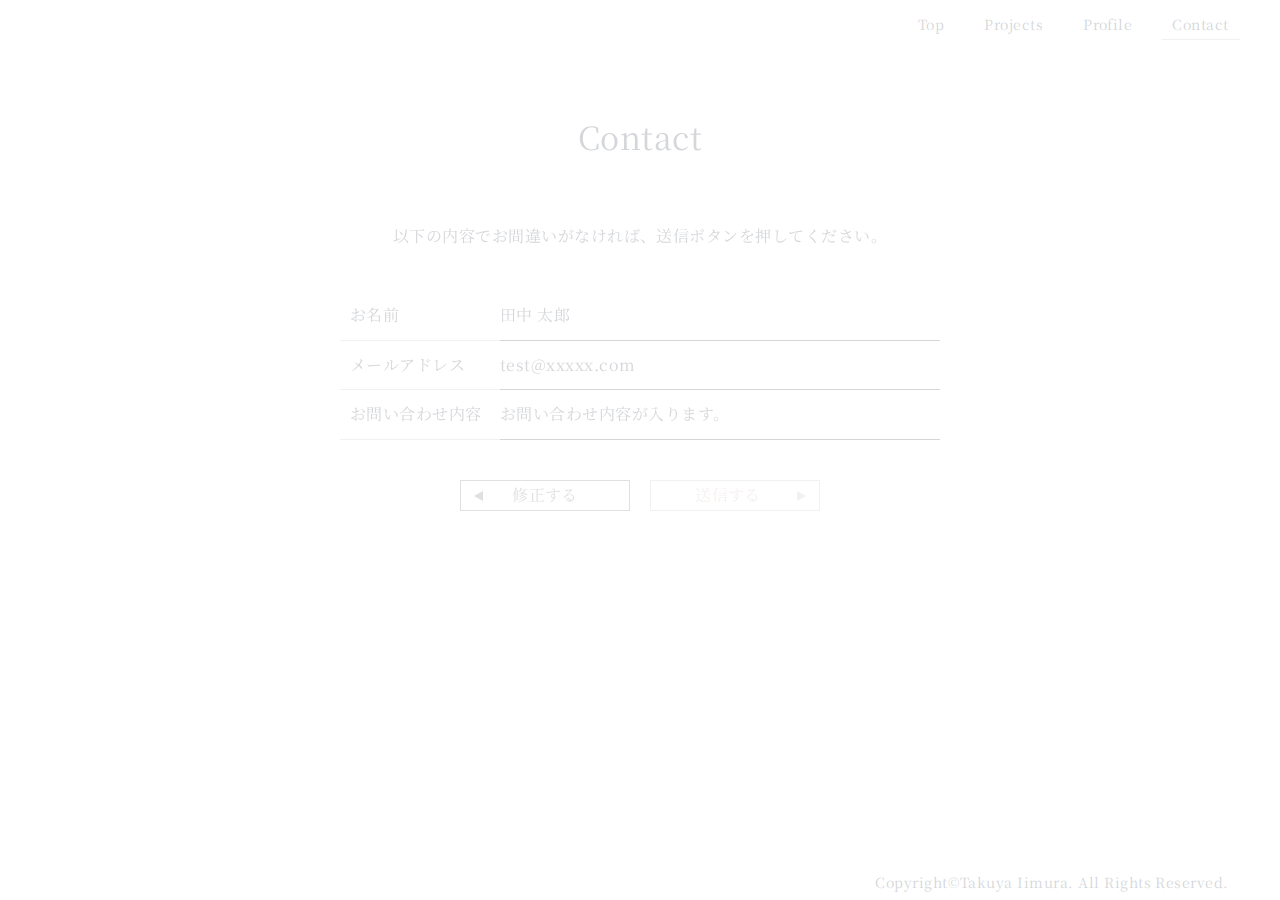
==== base/contact_confirm.html @ 714f1568 "[add] base" ====
<!DOCTYPE html>
<!--[if lt IE 7]><html class="ie ie6" lang="ja"> <![endif]-->
<!--[if IE 7]><html class="ie ie7" lang="ja"> <![endif]-->
<!--[if IE 8]><html class="ie ie8" lang="ja"> <![endif]-->
<!--[if (gte IE 9)|!(IE)]><!-->
<html lang="ja">
  <!--<![endif]-->
  <head>
    <meta charset="UTF-8" />
    <meta http-equiv="X-UA-Compatible" content="IE=edge" />
    <meta name="viewport" content="width=device-width, initial-scale=1.0" />
    <meta name="description" content="ページの内容を表す文章" />

    <link rel="apple-touch-icon-precomposed" href="./assets/img/apple-touch-icon.png" />
    <link rel="icon" href="./assets/img/favicon.ico" sizes="16x16" type="image/png" />

    <title>T.Iimura`s Portfolio</title>
    <!-- ---↓css--------------------------------------------------------------------- -->
    <link href="https://fonts.googleapis.com/css2?family=Noto+Serif+JP:wght@300&display=swap" rel="stylesheet">
    <link rel="stylesheet" href="./assets/css/reset.css" />
    <link rel="stylesheet" href="./assets/css/style.css" />
    <!-- ---↑css--------------------------------------------------------------------- -->
    <!-- ---↓js--------------------------------------------------------------------- -->
    <script src="https://ajax.googleapis.com/ajax/libs/jquery/1.12.4/jquery.min.js"></script>
    <script type="text/javascript" src="./assets/js/common.js"></script>
    <!-- ---↑js--------------------------------------------------------------------- -->
    <!-- ↓HTML5 shim and Respond.js for IE8 support of HTML5 elements and media queries -->
    <!--[if lt IE 9]>
      <script src="https://oss.maxcdn.com/html5shiv/3.7.2/html5shiv.min.js"></script>
      <script src="https://oss.maxcdn.com/respond/1.4.2/respond.min.js"></script>
    <![endif]-->
    <!-- ↑HTML5 shim and Respond.js for IE8 support of HTML5 elements and media queries -->
  </head>
  <body>
    <div class="bodyInner">
      <!-- ---↓header--------------------------------------------------------------------- -->
      <header>
        <div class="inner">
          <div class="toggleWrap">
            <p class="toggle">
              <span class="line"></span>
              <span class="line"></span>
              <span class="line"></span>
            </p>
          </div>
          <nav class="glbNav">
            <ul class="list">
              <li class="item">
                <a href="./index.html">
                  <span>Top</span>
                  <span class="line"></span>
                </a>
              </li>
              <li class="item">
                <a href="./projects.html">
                  <span>Projects</span>
                  <span class="line"></span>
                </a>
              </li>
              <li class="item">
                <a href="./profile.html">
                  <span>Profile</span>
                  <span class="line"></span>
                </a>
              </li>
              <li class="item current">
                <a href="./contact_form.html">
                  <span>Contact</span>
                  <span class="line"></span>
                </a>
              </li>
            </ul>
          </nav>
        </div>
      </header>
      <!-- ./header -->
      <!-- ---↓main--------------------------------------------------------------------- -->
      <main class="contactPage contactConfirmPage common mask">
        <div class="inner">
          <h1 class="pageHeading">Contact</h1>
          <div class="spImage"></div>
          <div class="contentsWrap">
            <p class="scrollIcon"><span></span></p>
            <p class="description">
              以下の内容でお間違いがなければ、<br class="spVisible">送信ボタンを押してください。
            </p>
            <div class="formSection" action="post">
              <div class="formItem">
                <p class="labelWrap">お名前</p>
                <p class="inputWrap">田中 太郎</p>
              </div>
              <div class="formItem">
                <p class="labelWrap">メールアドレス</p>
                <p class="inputWrap">test@xxxxx.com</p>
              </div>
              <div class="formItem">
                <p class="labelWrap">お問い合わせ内容</p>
                <p class="inputWrap">
                  お問い合わせ内容が入ります。
                </p>
              </div>
              <div class="formItem btnWrap">
                <p class="fix">
                  <a href="./contact_form.html" class="btn">修正する</a>
                </p>
                <p class="next">
                  <a href="./contact_complete.html" class="btn">送信する</a>
                </p>
              </div>
            </div>
          </div>
        </div>
      </main>
      <!-- ./main -->
      <!-- ---↓footer--------------------------------------------------------------------- -->
      <footer>
        <div class="inner">
          <p class="copyright">
            Copyright©Takuya Iimura. <br class="spVisible">
            All Rights Reserved.
          </p>
        </div>
      </footer>
      <!-- ./footer -->
    </div>
  </body>
</html>
---- base/assets/css/style.css ----
@charset "utf-8";

:root {
  --color-font:#5c6470;
  --color-primary:#f8f8ff;
  --color-secondary:#d6c7c1;
  --color-tertiary:#888888;
  --color-white:#ffffff;
  --style-boxShadow: 0 -10px 7px 10px var(--color-font);
}

/* --base------------------------------ */
*, *::before, *::after {
  box-sizing: inherit;
}

html {
  box-sizing: border-box;
}

body {
  background-color: var(--color-white);
  color: var(--color-font);
  font-family: "Noto Serif JP", serif;
  font-size: 16px;
  letter-spacing: 0.03em;
  line-break: strict;
  line-height: 1.8;
  overflow-wrap: break-word;
  text-size-adjust: 100%;
  word-break: break-all;
  word-wrap: break-word;
}

img {
  height: auto;
  vertical-align: baseline;
  width: 100%;
}

a {
  color: inherit;
  cursor: pointer;
  outline: none;
  text-decoration: none;
}

input, select {
  border: none;
  outline: none;
}

input[type="text"], input[type="email"] {
  width: 100%;
}

textarea {
  border: 1px solid var(--color-primary);
  min-height: 300px;
  outline: none;
  resize: vertical;
  width: 100%;
}

::placeholder {
  color: var(--color-tertiary);
}
/* ./base------------------------------ */

/* --component------------------------------ */
/* btn */
.btn {
  display: block;
  margin-left: auto;
  padding-right: 14px;
  position: relative;
  text-align: center;
  transition: all 0.3s;
  width: 170px;
}

.btn::after {
  border: 5px solid transparent;
  content: "";
  height: 0;
  position: absolute;
  right: 8px;
  top: 50%;
  transform: translateY(-50%);
  transition: all 0.3s;
  width: 0;
}

.btn:hover::after {
  right: 2px;
}

.next .btn {
  border: 1px solid var(--color-secondary);
  color: var(--color-secondary);
}

.next .btn:hover {
  background-color: var(--color-secondary);
  border: 1px solid var(--color-white);
  color: var(--color-white);
}

.next .btn::after {
  border-left: 9px solid var(--color-secondary);
}

.next .btn:hover::after {
  border-left: 9px solid var(--color-white);
}

.back .btn {
  border: 1px solid var(--color-tertiary);
  color: var(--color-tertiary);
}

.back .btn:hover {
  background-color: var(--color-tertiary);
  border: 1px solid var(--color-white);
  color: var(--color-white);
}

.back .btn::after {
  border-left: 9px solid var(--color-tertiary);
}

.back .btn:hover::after {
  border-left: 9px solid var(--color-white);
}

.fix .btn {
  border: 1px solid var(--color-tertiary);
  color: var(--color-tertiary);
  padding-left: 14px;
}

.fix .btn::after {
  left: 8px;
  transform: translateY(-50%);
}

.fix .btn:hover::after {
  left: 2px;
}

.fix .btn:hover {
  background-color: var(--color-tertiary);
  border: 1px solid var(--color-white);
  color: var(--color-white);
}

.fix .btn::after {
  border-right: 9px solid var(--color-tertiary);
}

.fix .btn:hover::after {
  border-right: 9px solid var(--color-white);
}
/* ./btn */
/* ./component------------------------------ */

/* --global------------------------------ */
.bodyInner {
  display: none;
  height: 100vh;
  width: 100%;
}

.mask {
  transition: all 0.3s;
}

.mask.is-hide {
  filter:blur(2px);
}

@media print, screen and (min-width: 768px) {
  .scrollIcon {
    display: none;
  }
}

@media print, screen and (max-width: 767px) {
  .scrollIcon {
    animation: arrow 0.8s cubic-bezier(0.215, 0.61, 0.355, 1) 0s infinite alternate;
    height: 40px;
    margin: 0 auto;
    padding-top: 20px;
  }

  .scrollIcon span {
    display: block;
    left: 50%;
    position: relative;
  }

  .scrollIcon span:before {
    border: 0;
    border-right: solid 1px var(--color-font);
    border-top: solid 1px var(--color-font);
    bottom: 0;
    box-sizing: border-box;
    content: "";
    height: 15px;
    left: 0;
    margin: auto;
    position: absolute;
    right: 0;
    top: 0;
    transform: rotate(135deg);
    width: 15px;
  }

  @keyframes arrow {
    0% {
      opacity: 1;
      transform: translate3d(-50%, 0, 0);
    }

    100% {
      opacity: 0.5;
      transform: translate3d(-50%, -8px, 0);
    }
  }
}

@media print, screen and (min-width: 426px) {
  .spVisible {
    display: none;
  }
}
/* ./global------------------------------ */

/* --local------------------------------ */
/* header */
header {
  background-color: var(--color-white);
  font-size: 14px;
  position: fixed;
  top: 0;
  width: 100%;
  z-index: 9999;
}

header .glbNav .list {
  align-items: center;
  display: flex;
  min-height: 50px;
}

header .glbNav .item > a {
  display: block;
  position: relative;
}

header .glbNav .item span {
  display: block;
}

header .glbNav .item .line {
  background-color: var(--color-secondary);
  bottom: -2px;
  display: inline-block;
  height: 1px;
  left: 50%;
  position: absolute;
  transform: translateX(-50%);
  transition: all 0.3;
  width: 0%;
}

header .glbNav .item.current .line {
  width: 140%;
}

@media print, screen and (min-width: 768px) {
  header {
    transition: all 0.3s;
  }

  header.is-changed {
    background-color: var(--color-primary);
    box-shadow: var(--style-boxShadow);
  }

  header.is-changed .inner {
    height: 40px;
  }

  header .inner {
    align-items: center;
    display: flex;
    height: 50px;
    justify-content: flex-end;
    margin: auto;
    max-width: 1224px;
    transition: inherit;
    width: 92%;
  }

  header .toggleWrap {
    display: none;
  }

  header .glbNav .item + .item {
    margin-left: 40px;
  }
}

@media print, screen and (max-width: 767px) {
  header.is-active {
    box-shadow: var(--style-boxShadow);
  }

  header .inner {
    flex-direction: column;
  }

  header .toggleWrap {
    align-items: center;
    display: flex;
    height: 50px;
    justify-content: flex-end;
    margin: auto;
    width: 92%;
  }

  header .toggle {
    height: 20px;
    position: relative;
    right: 0;
    width: 24px;
  }

  header .toggle .line {
    background-color: var(--color-font);
    border-radius: 10px;
    height: 2px;
    position: absolute;
    transition: all 0.3s;
    width: 24px;
  }

  header .toggle .line:first-child {
    top: 0;
  }

  header .toggle .line:nth-of-type(2) {
    top: 50%;
    transform: translateY(-50%);
  }

  header .toggle .line:last-child {
    bottom: 0;
  }

  header .toggle.is-active .line:first-child {
    top:50%;
    transform: rotate(45deg);
  }

  header .toggle.is-active .line:nth-of-type(2) {
    display: none;
  }

  header .toggle.is-active .line:last-child {
    top:50%;
    transform: rotate(-45deg);
  }

  header .glbNav {
    display: none;
    filter:blur(3px);
  }

  header .glbNav.is-active {
    animation: glbNavShow 0.3s forwards;
    padding-bottom: 10px;
  }

  header .glbNav .list {
    flex-direction: column;
  }

  header .glbNav .item {
    line-height: 50px;
  }

  @keyframes glbNavShow {
    0% {
      filter:blur(3px);
    }

    100% {
      filter:blur(0px);
    }
  }
}
/* ./header */

/* footer */
footer {
  background-color: var(--color-white);
  font-size: 14px;
  position: relative;
}

footer .inner {
  margin: auto;
  max-width: 1224px;
  width: 92%;
}

footer .copyright {
  min-height: 30px;
}

@media print, screen and (min-width: 426px) {
  footer .copyright {
    text-align: right;
  }
}

@media print, screen and (max-width: 425px) {
  .footer .spVisible {
    display: block;
  }
}
/* ./footer */

/* common */
.common {
  padding: 120px 0;
}

.common .pageHeading {
  font-size: 32px;
  line-height: 1;
  text-align: center;
}

.common .overview .heading {
  font-size: 18px;
}

.common .overview .text {
  margin-top: 20px;
}

@media print, screen and (min-width: 768px) {
  .common .contentsWrap {
    margin-top: 70px;
  }

  .common .inner {
    margin: auto;
    max-width: 1224px;
    max-width: 980px;
    width: 92%;
  }

  .common .spImage {
    display: none;
  }
}

@media print, screen and (max-width: 767px) {
  .common .contentsWrap {
    background-color: var(--color-white);
    margin-top: 20px;
    padding: 0 calc((100% - 92%)/2);
  }

  .common .pageHeading {
    background-color: var(--color-white);
    box-shadow: var(--style-boxShadow);
    padding: 50px 0 38px;
    position: fixed;
    top: 0;
    width: 100%;
    z-index: 100;
  }

  .common .spImage {
    position: relative;
  }

  .common .spImage {
    background-attachment: fixed;
    background-repeat: no-repeat;
    left: 0;
    width: 100%;
  }

  .common .spImage {
    background-position: center;
    background-size: cover;
  }
}

@media print, screen and (max-width: 767px) and (min-width: 426px) {
  .common .spImage {
    height: 380px;
  }

  .common .spImage + *::before {
    padding-top: 380px;
  }
}

@media print, screen and (max-width: 425px) {
  .common .spImage {
    height: 310px;
  }

  .common .spImage + *::before {
    padding-top: 310px;
  }
}
/* ./common */

/* topPage */
.topPage {
  padding-top: 50px;
}

.topPage .inner {
  margin: auto;
  max-width: 1224px;
  max-width: 980px;
  width: 92%;
}

.topPage .headingWrap {
  display: flex;
  flex-direction: column;
  justify-content: center;
}

.topPage .headingWrap .heading {
  font-size: 40px;
}

@media print, screen and (min-width: 426px) {
  .topPage .headingWrap {
    align-items: center;
    height: calc(100vh - 80px);
  }
}

@media print, screen and (max-width: 425px) {
  .topPage .headingWrap {
    align-items: left;
    height: calc(100vh - 100px);
  }

  .topPage .headingWrap .spVisible {
    display: block;
  }
}
/* ./topPage */

/* profilePage */
.profilePage {
  padding: 100px 0;
}

.profilePage .section .heading {
  font-size: 24px;
  line-height: 1;
}

.profilePage .section .contents {
  margin-top: 30px;
}

.profilePage .section:nth-of-type(n + 2) {
  margin-top: 60px;
}

.profilePage .nameWrap {
  line-height: 1;
}

.profilePage .nameWrap .profession {
  font-size: 14px;
}

.profilePage .nameWrap .name {
  align-items: center;
  display: flex;
  font-size: 24px;
  font-weight: bold;
  margin-top: 10px;
}

.profilePage .nameWrap .name .ruby {
  display: inline-block;
  font-size: 14px;
  margin-left: 10px;
}

.profilePage .skill .list {
  display: flex;
  flex-wrap: wrap;
  justify-content: space-between;
}

.profilePage .skill .list .imageWrap {
  align-items: center;
  display: flex;
  margin: auto;
  max-width: 100px;
  min-height: 150px;
  width: 100%;
}

.profilePage .skill .list .name {
  font-weight: bold;
  text-align: center;
}

.profilePage .skill .list .text {
  margin-top: 10px;
}

@media print, screen and (min-width: 768px) {
  .profilePage .skill .list .item {
    max-width: 300px;
    width: 30%;
  }

  .profilePage .skill .list .item:nth-of-type(n + 4) {
    margin-top: 20px;
  }
}

@media print, screen and (max-width: 767px) {
  .profilePage .spImage {
    background-image: url("../img/profile_01.jpg");
  }

  .profilePage .skill .list .item {
    width: 100%;
  }

  .profilePage .skill .list .item:nth-of-type(n + 2) {
    margin-top: 20px;
  }
}
/* ./profilePage */

/* projectsPage */
.projectsPage .item:nth-of-type(n +2) {
  margin-top: 40px;
}

.projectsPage .item .overview .text {
  position: relative;
}

.projectsPage .item .overview .text::after {
  background: linear-gradient(to bottom, rgba(255, 255, 255, 0.2), rgba(255, 255, 255, 1) 70%, rgba(255, 255, 255, 1));
  bottom: 0;
  content: "";
  display: block;
  padding-top: 15%;
  position: absolute;
  width: 100%;
}

@media print, screen and (min-width: 768px) {
  .projectsPage .item {
    display: flex;
  }

  .projectsPage .item .imageWrap {
    max-width: 310px;
    min-width: 300px;
  }

  .projectsPage .item .overview {
    margin-left: 30px;
    max-width: 600px;
  }
}
@media print, screen and (max-width: 767px) {
  .projectsPage .spImage {
    background-image: url("../img/projects_01.jpg");
  }
}
/* ./projectsPage */

/* projectPage */
.projectPage {
  background-color: var(--color-white);
}

.projectPage .overview .editArea dl {
  margin-top: 20px;
}

.projectPage .back {
  margin-top: 30px;
}

@media print, screen and (min-width: 768px) {
  .projectPage .contentsWrap {
    display: flex;
    justify-content: space-between;
  }

  .projectPage .imageWrap {
    margin: auto 0;
    max-width: 400px;
    width: 50%;
  }

  .projectPage .overview {
    margin-left: 30px;
    width: 50%;
  }
}

@media print, screen and (max-width: 767px) {
  .projectPage .spImage {
    background-color: var(--color-primary);
    background-image: url("../img/mockup_somu-min.png");
    background-position: 50% 200px;
  }

  .projectPage .imageWrap {
    display: none;
  }
  .projectPage .overview {
    position: relative;
    z-index: 2;
  }
}

@media print, screen and (max-width: 767px) and (min-width: 426px) {
  .projectPage .spImage {
    background-size: 380px;
  }
}

@media print, screen and (max-width: 425px) {
  .projectPage .spImage {
    background-size: 290px;
  }
}
/* ./projectPage */

/* contactPage */
.contactPage {
  min-height: calc(100vh - 30px);
}

.contactPage .description {
  text-align: center;
}

.contactPage .formSection {
  margin-top: 50px;
  position: relative;
}

.contactPage .formSection .formItem {
  padding: 0 10px;
  position: relative;
}

.contactPage .formSection .formItem:nth-of-type(n + 2) {
  border-top: 1px solid var(--color-font);
  margin-top: 10px;
  padding-top: 10px;
}

.contactPage .formSection .formItem .labelWrap {
  min-width: 150px;
}

.contactPage .formSection .formItem .inputWrap {
  width: 100%;
}

.contactPage .formSection .formItem.btnWrap {
  padding-top: 40px;
}

@media print, screen and (min-width: 768px) {
  .contactPage .inner {
    max-width: 600px;
  }
}

@media print, screen and (max-width: 767px) {
  .contactPage .spImage {
    background-image: url("../img/contact_01.jpg");
  }

  .contactPage .spVisible {
    display: block;
  }
}

@media print, screen and (min-width: 426px) {
  .contactPage .formSection .formItem {
    display: flex;
  }

  .contactPage .formSection .formItem:nth-of-type(n + 2)::before {
    border-top: 1px solid var(--color-secondary);
    content: "";
    display: block;
    height: 1px;
    left: 0;
    position: absolute;
    top: -1px;
    width: 160px;
  }
}
/* ./contactPage */

/* contactFormPage */
@media print, screen and (min-width: 426px) {
  .contactFormPage .formSection .formItem.btnWrap {
    justify-content: flex-end;
  }
}
/* ./contactFormPage */

/* contactConfirmPage */
@media print, screen and (min-width: 426px) {
  .contactConfirmPage .formSection .btnWrap {
    justify-content: center;
  }

  .contactConfirmPage .formSection .btnWrap .next {
    margin-left: 20px;
  }
}

@media print, screen and (max-width: 425px) {
  .contactConfirmPage .formSection .btnWrap {
    justify-content: center;
  }

  .contactConfirmPage .formSection .btnWrap .next {
    margin-top: 20px;
  }

  .contactConfirmPage .formSection .btnWrap .btn {
    margin: auto;
  }
}
/* ./contactConfirmPage */

/* contactCompletePage */
.contactCompletePage .back {
  margin-top: 30px;
}
/* ./contactCompletePage */
/* ./local ------------------------------*/
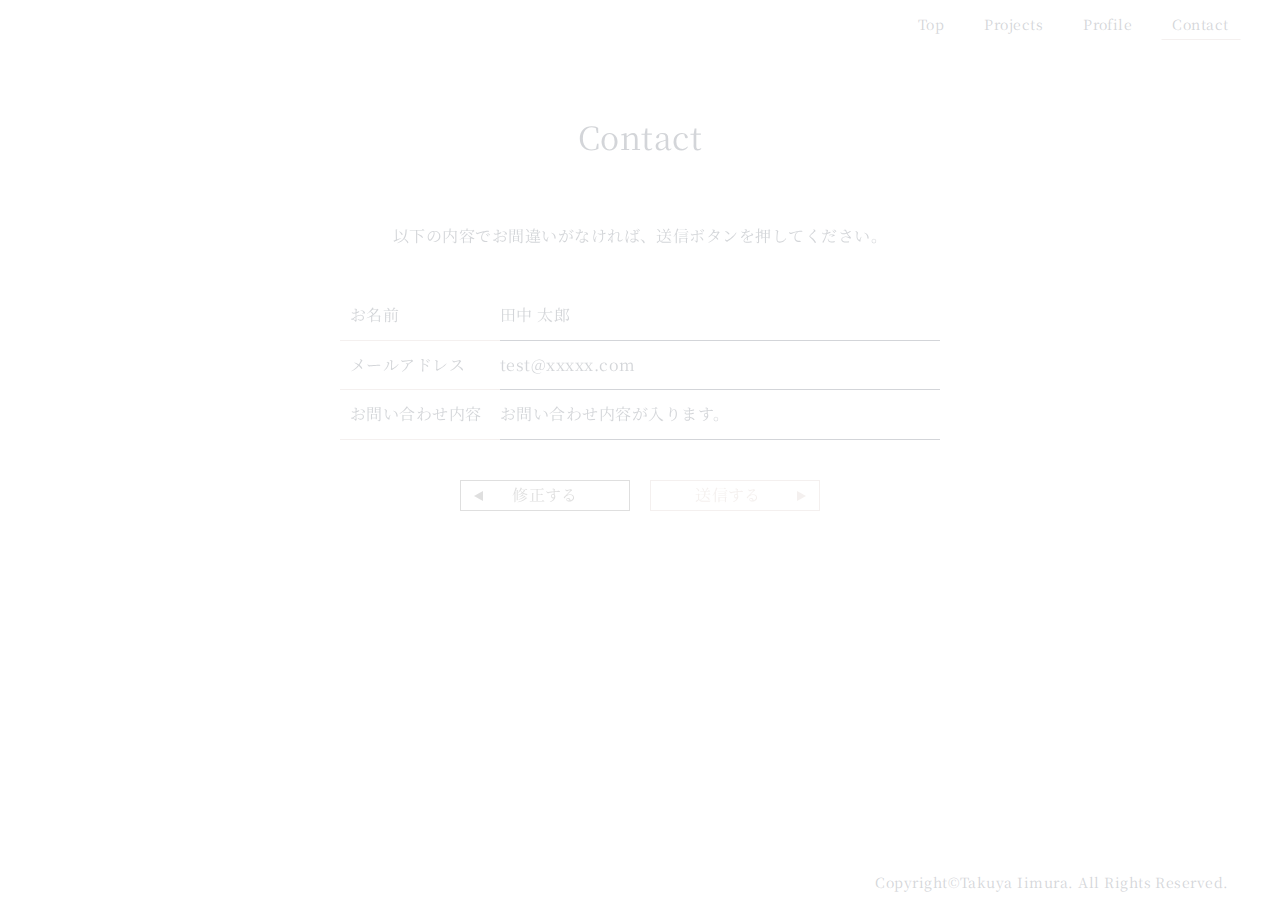
==== commit a6f0e9da: "[fix] .spImageのスタイルをbg-attachmentからposision:fixed;に変更" ====
--- a/base/contact_confirm.html
+++ b/base/contact_confirm.html
@@ -78,7 +78,9 @@
       <main class="contactPage contactConfirmPage common mask">
         <div class="inner">
           <h1 class="pageHeading">Contact</h1>
-          <div class="spImage"></div>
+          <div class="spImageWrap">
+            <div class="spImage"></div>
+          </div>
           <div class="contentsWrap">
             <p class="scrollIcon"><span></span></p>
             <p class="description">
--- a/base/assets/css/style.css
+++ b/base/assets/css/style.css
@@ -487,39 +487,44 @@
   }
 
   .common .spImage {
+    /* background-attachment: fixed; */
+    /* background-position: center;
+    background-repeat: no-repeat;
+    background-size: cover;
+    left: 0;
     position: relative;
-  }
-
-  .common .spImage {
-    background-attachment: fixed;
-    background-repeat: no-repeat;
-    left: 0;
-    width: 100%;
+    width: 100%; */
   }
 
   .common .spImage {
     background-position: center;
+    background-repeat: no-repeat;
     background-size: cover;
+    padding-top: 120px;
+    position: fixed;
+    position: absolute;
+    top: 0%;
+    width: 100%;
   }
 }
 
 @media print, screen and (max-width: 767px) and (min-width: 426px) {
+  .common .spImageWrap {
+    padding-top: calc(480px - 120px);
+  }
+
   .common .spImage {
-    height: 380px;
-  }
-
-  .common .spImage + *::before {
-    padding-top: 380px;
+    height: 480px;
   }
 }
 
 @media print, screen and (max-width: 425px) {
+  .common .spImageWrap {
+    padding-top: calc(420px - 120px);
+  }
+
   .common .spImage {
-    height: 310px;
-  }
-
-  .common .spImage + *::before {
-    padding-top: 310px;
+    height: 420px;
   }
 }
 /* ./common */
@@ -567,7 +572,7 @@
 
 /* profilePage */
 .profilePage {
-  padding: 100px 0;
+  /* padding: 100px 0; */
 }
 
 .profilePage .section .heading {
